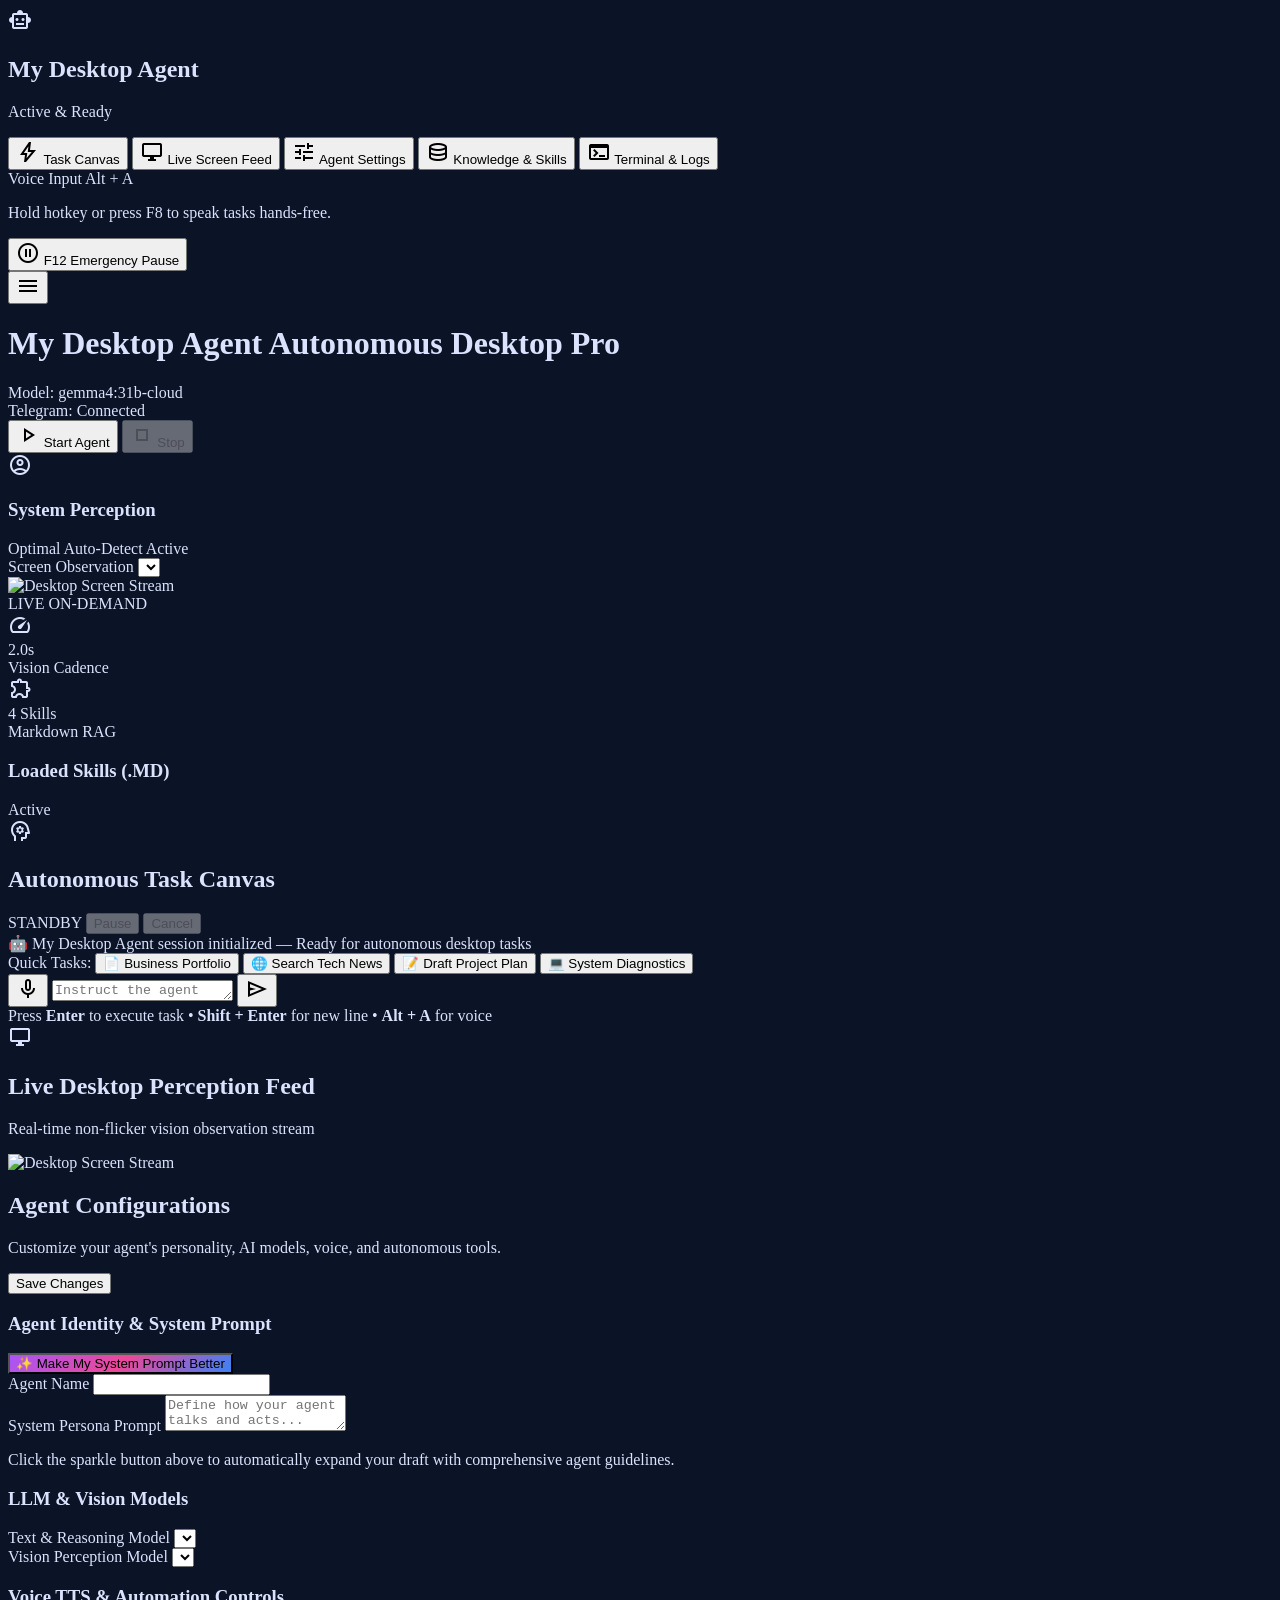
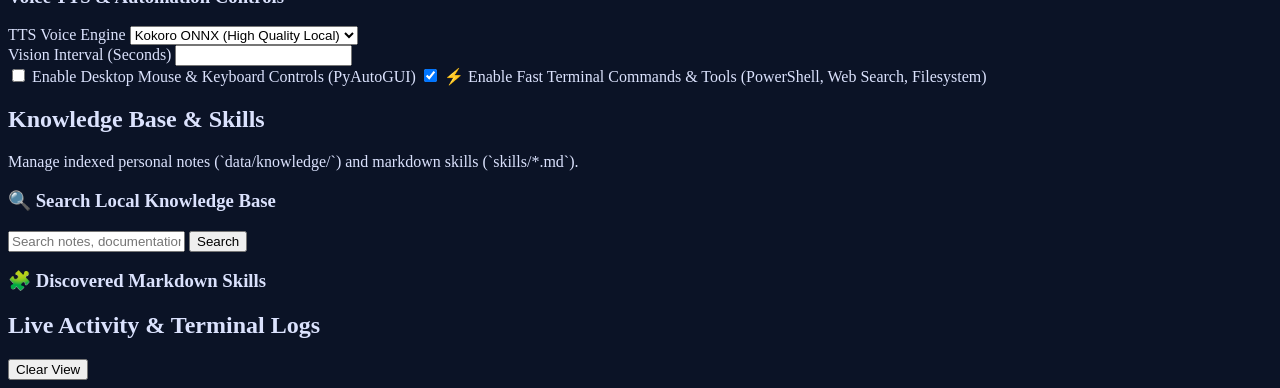
==== web/static/index.html @ 83b50b12 "feat: initial open source release of My Desktop Agent" ====
<!DOCTYPE html>
<html class="dark" lang="en">
<head>
    <meta charset="utf-8"/>
    <meta content="width=device-width, initial-scale=1.0" name="viewport"/>
    <title>My Desktop Agent — Autonomous Assistant</title>
    
    <!-- Tailwind CSS with Forms & Container Queries -->
    <script src="https://cdn.tailwindcss.com?plugins=forms,container-queries"></script>
    <link href="https://fonts.googleapis.com" rel="preconnect"/>
    <link crossorigin="" href="https://fonts.gstatic.com" rel="preconnect"/>
    <link href="https://fonts.googleapis.com/css2?family=Material+Symbols+Outlined:wght,FILL@100..700,0..1&display=swap" rel="stylesheet"/>
    
    <script id="tailwind-config">
    tailwind.config = {
        darkMode: "class",
        theme: {
            extend: {
                colors: {
                    "on-primary": "#1d2d5f",
                    "on-surface-variant": "#c6c6d0",
                    "error-container": "#93000a",
                    "surface-container-high": "#222a3e",
                    "inverse-primary": "#4d5c90",
                    "tertiary": "#ffdbd0",
                    "primary-fixed": "#dce1ff",
                    "on-primary-fixed": "#041749",
                    "on-secondary-container": "#a6b6cf",
                    "on-primary-fixed-variant": "#354477",
                    "surface-dim": "#0b1326",
                    "secondary-fixed-dim": "#b7c8e1",
                    "on-background": "#dbe2fd",
                    "surface-bright": "#31394e",
                    "inverse-surface": "#dbe2fd",
                    "background": "#0b1326",
                    "error": "#ffb4ab",
                    "surface-container-low": "#131b2e",
                    "primary": "#dbe1ff",
                    "tertiary-fixed-dim": "#ffb59f",
                    "on-tertiary-container": "#7a4433",
                    "outline-variant": "#45464f",
                    "tertiary-container": "#ffb59f",
                    "on-tertiary": "#512315",
                    "surface-variant": "#2d3449",
                    "on-error-container": "#ffdad6",
                    "surface-container": "#171f33",
                    "surface": "#0b1326",
                    "outline": "#8d90a2",
                    "on-secondary-fixed-variant": "#38485d",
                    "on-surface": "#dae2fd",
                    "on-secondary": "#213145",
                    "surface-tint": "#b5c4ff",
                    "surface-container-highest": "#2d3449",
                    "on-secondary-fixed": "#0b1c2f",
                    "on-error": "#690005",
                    "on-tertiary-fixed-variant": "#6c3929",
                    "tertiary-fixed": "#ffdbd0",
                    "primary-fixed-dim": "#b5c4ff",
                    "secondary": "#b7c8e1",
                    "inverse-on-surface": "#283044",
                    "secondary-fixed": "#d3e4fe",
                    "on-tertiary-fixed": "#360f04",
                    "secondary-container": "#38485d",
                    "surface-container-lowest": "#060d20",
                    "primary-container": "#b5c4ff",
                    "on-primary-container": "#415083"
                },
                borderRadius: {
                    "DEFAULT": "0.25rem",
                    "lg": "0.5rem",
                    "xl": "0.75rem",
                    "2xl": "1rem",
                    "full": "9999px"
                },
                fontFamily: {
                    "serif": ["Times New Roman", "Cambria", "serif"],
                    "mono": ["JetBrains Mono", "Consolas", "monospace"]
                }
            }
        }
    };
    </script>
    
    <style>
        body {
            background-color: #0b1326;
            color: #dbe2fd;
            font-family: 'Times New Roman', Times, serif;
            -webkit-font-smoothing: antialiased;
        }
        
        ::-webkit-scrollbar {
            width: 6px;
            height: 6px;
        }
        ::-webkit-scrollbar-track {
            background: transparent;
        }
        ::-webkit-scrollbar-thumb {
            background: #2d3449;
            border-radius: 4px;
        }
        ::-webkit-scrollbar-thumb:hover {
            background: #45464f;
        }

        @keyframes agent-pulse {
            0% { box-shadow: 0 0 0 0 rgba(77, 92, 144, 0.4); }
            70% { box-shadow: 0 0 0 8px rgba(77, 92, 144, 0); }
            100% { box-shadow: 0 0 0 0 rgba(77, 92, 144, 0); }
        }
        .agent-active-glow {
            animation: agent-pulse 2s infinite;
        }

        .gradient-sparkle {
            background: linear-gradient(135deg, #a855f7 0%, #ec4899 50%, #3b82f6 100%);
        }
    </style>
</head>
<body class="flex h-screen overflow-hidden antialiased selection:bg-primary selection:text-on-primary group">

    <!-- SideNavBar -->
    <nav class="bg-surface-container w-64 group-[.sidebar-collapsed]:w-16 h-full border-r border-outline-variant flex flex-col fixed left-0 top-0 z-40 transition-all duration-300 md:translate-x-0 -translate-x-full overflow-hidden" id="sidebar">
        <!-- Brand Header -->
        <div class="p-4 border-b border-outline-variant flex items-center gap-3 transition-all h-20">
            <div class="w-10 h-10 rounded-full bg-primary-container flex items-center justify-center shrink-0 mx-auto transition-all shadow-md">
                <span class="material-symbols-outlined text-on-primary-container text-2xl" data-icon="smart_toy">smart_toy</span>
            </div>
            <div class="group-[.sidebar-collapsed]:opacity-0 group-[.sidebar-collapsed]:w-0 whitespace-nowrap overflow-hidden transition-all duration-300">
                <h2 class="text-lg font-bold text-primary" id="sidebarAgentName">My Desktop Agent</h2>
                <div class="flex items-center gap-2">
                    <span class="w-2 h-2 rounded-full bg-emerald-400 agent-active-glow" id="statusDot"></span>
                    <p class="text-xs text-on-surface-variant" id="statusText">Active & Ready</p>
                </div>
            </div>
        </div>

        <!-- Main Navigation Links -->
        <div class="flex-1 overflow-y-auto p-3 space-y-2 mt-2">
            <button class="nav-tab-btn flex items-center gap-3 p-3 w-full text-left bg-secondary-container text-on-secondary-container font-bold rounded-lg transition-all group/link active" data-tab="taskTab">
                <span class="material-symbols-outlined text-xl group-hover/link:scale-110 transition-transform shrink-0">bolt</span>
                <span class="text-sm tracking-wide group-[.sidebar-collapsed]:hidden">Task Canvas</span>
            </button>
            <button class="nav-tab-btn flex items-center gap-3 p-3 w-full text-left text-on-surface-variant hover:bg-surface-container-high hover:text-primary transition-all rounded-lg group/link" data-tab="streamTab">
                <span class="material-symbols-outlined text-xl group-hover/link:scale-110 transition-transform shrink-0">desktop_windows</span>
                <span class="text-sm tracking-wide group-[.sidebar-collapsed]:hidden">Live Screen Feed</span>
            </button>
            <button class="nav-tab-btn flex items-center gap-3 p-3 w-full text-left text-on-surface-variant hover:bg-surface-container-high hover:text-primary transition-all rounded-lg group/link" data-tab="configTab">
                <span class="material-symbols-outlined text-xl group-hover/link:scale-110 transition-transform shrink-0">tune</span>
                <span class="text-sm tracking-wide group-[.sidebar-collapsed]:hidden">Agent Settings</span>
            </button>
            <button class="nav-tab-btn flex items-center gap-3 p-3 w-full text-left text-on-surface-variant hover:bg-surface-container-high hover:text-primary transition-all rounded-lg group/link" data-tab="knowledgeTab">
                <span class="material-symbols-outlined text-xl group-hover/link:scale-110 transition-transform shrink-0">database</span>
                <span class="text-sm tracking-wide group-[.sidebar-collapsed]:hidden">Knowledge & Skills</span>
            </button>
            <button class="nav-tab-btn flex items-center gap-3 p-3 w-full text-left text-on-surface-variant hover:bg-surface-container-high hover:text-primary transition-all rounded-lg group/link" data-tab="logsTab">
                <span class="material-symbols-outlined text-xl group-hover/link:scale-110 transition-transform shrink-0">terminal</span>
                <span class="text-sm tracking-wide group-[.sidebar-collapsed]:hidden">Terminal & Logs</span>
            </button>
        </div>

        <!-- Footer Navigation -->
        <div class="p-3 border-t border-outline-variant space-y-2">
            <div class="p-2 rounded-lg bg-surface-container-low border border-outline-variant/60 text-xs text-on-surface-variant group-[.sidebar-collapsed]:hidden">
                <div class="flex justify-between items-center mb-1 font-bold text-primary">
                    <span>Voice Input</span>
                    <span class="px-1.5 py-0.5 rounded bg-surface text-[10px] border border-outline-variant">Alt + A</span>
                </div>
                <p class="text-[11px] leading-tight">Hold hotkey or press F8 to speak tasks hands-free.</p>
            </div>
            <button class="flex items-center gap-3 p-2 w-full text-left text-on-surface-variant hover:bg-surface-container-high hover:text-primary transition-all rounded-lg" id="btnEmergencyHotkey">
                <span class="material-symbols-outlined text-xl">pause_circle</span>
                <span class="text-sm group-[.sidebar-collapsed]:hidden">F12 Emergency Pause</span>
            </button>
        </div>
    </nav>

    <!-- Main Content Wrapper -->
    <div class="flex-1 flex flex-col md:ml-64 group-[.sidebar-collapsed]:md:ml-16 w-full h-full relative transition-all duration-300">
        
        <!-- Top Navigation Bar -->
        <header class="bg-surface w-full h-16 border-b border-outline-variant flex justify-between items-center px-6 max-w-full shrink-0 z-30">
            <!-- Mobile Menu & Brand -->
            <div class="flex items-center gap-3">
                <button class="text-on-surface-variant hover:text-primary transition-colors p-2 rounded-lg hover:bg-surface-container-high flex items-center justify-center md:hidden" id="btnToggleSidebar">
                    <span class="material-symbols-outlined">menu</span>
                </button>
                <h1 class="text-xl font-bold text-primary hidden sm:block">My Desktop Agent <span class="text-xs font-normal text-on-surface-variant ml-2 px-2 py-0.5 rounded-full bg-surface-container border border-outline-variant">Autonomous Desktop Pro</span></h1>
            </div>

            <!-- Model Badge & Quick Status -->
            <div class="hidden md:flex items-center gap-4">
                <div class="flex items-center gap-2 px-3 py-1 rounded-full bg-surface-container border border-outline-variant text-xs text-on-surface">
                    <span class="text-primary font-bold">Model:</span>
                    <span id="topBarModelName">gemma4:31b-cloud</span>
                </div>
                <div class="flex items-center gap-2 px-3 py-1 rounded-full bg-surface-container border border-outline-variant text-xs text-on-surface">
                    <span class="text-primary font-bold">Telegram:</span>
                    <span class="text-emerald-400 font-semibold" id="topBarTelegramStatus">Connected</span>
                </div>
            </div>

            <!-- Trailing Actions -->
            <div class="flex items-center gap-3">
                <button class="px-3 py-1.5 rounded-lg bg-primary text-on-primary font-bold text-xs flex items-center gap-1 hover:opacity-90 transition-all shadow-sm" id="btnQuickStart">
                    <span class="material-symbols-outlined text-sm">play_arrow</span>
                    <span>Start Agent</span>
                </button>
                <button class="px-3 py-1.5 rounded-lg bg-error-container text-on-error-container font-bold text-xs flex items-center gap-1 hover:opacity-90 transition-all disabled:opacity-40" id="btnQuickStop" disabled>
                    <span class="material-symbols-outlined text-sm">stop</span>
                    <span>Stop</span>
                </button>
                <div class="w-8 h-8 rounded-full bg-surface-variant overflow-hidden border border-outline-variant cursor-pointer hover:border-primary transition-colors flex items-center justify-center">
                    <span class="material-symbols-outlined text-primary text-lg">account_circle</span>
                </div>
            </div>
        </header>

        <!-- Main Canvas (Workspace) -->
        <main class="flex-1 overflow-hidden flex flex-col bg-background relative">
            <!-- Subtle Grid Background -->
            <div class="absolute inset-0 pointer-events-none opacity-[0.03]" style="background-image: radial-gradient(circle at 2px 2px, #dbe1ff 1px, transparent 0); background-size: 24px 24px;"></div>

            <!-- TAB 1: Task Canvas (Default view matching Stitch UI) -->
            <div class="tab-pane active flex-1 w-full max-w-[1400px] mx-auto p-4 md:p-6 flex flex-col md:flex-row gap-6 relative z-10 overflow-hidden" id="taskTab">
                
                <!-- Left Column: Context & Bento Grid -->
                <div class="hidden lg:flex flex-col w-[340px] gap-4 overflow-y-auto shrink-0 pb-16">
                    
                    <!-- System Status Card -->
                    <div class="bg-surface-container-low border border-outline-variant rounded-xl p-4 flex flex-col gap-2 relative overflow-hidden group hover:border-outline transition-colors shadow-sm">
                        <div class="flex justify-between items-start">
                            <h3 class="text-xs font-bold text-on-surface-variant uppercase tracking-wider">System Perception</h3>
                            <span class="w-2.5 h-2.5 rounded-full bg-primary agent-active-glow" id="perceptionGlow"></span>
                        </div>
                        <div class="flex items-baseline gap-2">
                            <span class="text-2xl font-bold text-on-surface" id="agentStateLabel">Optimal</span>
                            <span class="text-xs text-on-surface-variant" id="agentStateSub">Auto-Detect Active</span>
                        </div>
                        <div class="w-full h-1.5 bg-surface-variant rounded-full mt-1 overflow-hidden">
                            <div class="h-full bg-primary rounded-full transition-all duration-500" id="systemStatusBar" style="width: 100%;"></div>
                        </div>
                    </div>

                    <!-- Live Screen Viewport Thumbnail Card -->
                    <div class="bg-surface-container-low border border-outline-variant rounded-xl p-3 flex flex-col gap-2 hover:border-outline transition-colors shadow-sm">
                        <div class="flex justify-between items-center">
                            <span class="text-xs font-bold text-on-surface-variant uppercase tracking-wider">Screen Observation</span>
                            <select id="selectMonitor" class="bg-surface-container text-xs text-primary border border-outline-variant rounded px-2 py-0.5 focus:ring-0 focus:outline-none" title="Select Display Monitor"></select>
                        </div>
                        <div class="aspect-video bg-black rounded-lg overflow-hidden relative border border-outline-variant/60 group">
                            <img id="visionFeedImg" src="/api/live_feed" alt="Desktop Screen Stream" class="w-full h-full object-cover">
                            <div class="absolute bottom-1 right-1 px-1.5 py-0.5 bg-black/70 rounded text-[10px] text-emerald-400 font-mono">LIVE ON-DEMAND</div>
                        </div>
                    </div>

                    <!-- Metrics Bento Grid -->
                    <div class="grid grid-cols-2 gap-3">
                        <div class="bg-surface-container-low border border-outline-variant rounded-xl p-3 flex flex-col gap-1 hover:border-outline transition-colors">
                            <span class="material-symbols-outlined text-primary text-lg">speed</span>
                            <div>
                                <div class="text-lg font-bold text-on-surface" id="visionIntervalDisplay">2.0s</div>
                                <div class="text-[11px] text-on-surface-variant">Vision Cadence</div>
                            </div>
                        </div>
                        <div class="bg-surface-container-low border border-outline-variant rounded-xl p-3 flex flex-col gap-1 hover:border-outline transition-colors">
                            <span class="material-symbols-outlined text-primary text-lg">extension</span>
                            <div>
                                <div class="text-lg font-bold text-on-surface" id="activeSkillsCount">4 Skills</div>
                                <div class="text-[11px] text-on-surface-variant">Markdown RAG</div>
                            </div>
                        </div>
                    </div>

                    <!-- Active Skills & Quick Tools Card -->
                    <div class="bg-surface-container-low border border-outline-variant rounded-xl flex flex-col hover:border-outline transition-colors overflow-hidden shadow-sm flex-1 min-h-[180px]">
                        <div class="p-3 border-b border-outline-variant bg-surface-container/50 flex justify-between items-center">
                            <h3 class="text-xs font-bold text-on-surface-variant uppercase tracking-wider">Loaded Skills (.MD)</h3>
                            <span class="text-[10px] px-1.5 py-0.5 rounded bg-primary/10 text-primary border border-primary/20">Active</span>
                        </div>
                        <div class="p-2 flex flex-col gap-1 overflow-y-auto" id="skillsMiniList">
                            <!-- Populated dynamically via app.js -->
                        </div>
                    </div>
                </div>

                <!-- Right Column: Agent Chat & Task Execution Canvas -->
                <div class="flex-1 flex flex-col bg-surface-container-lowest border border-outline-variant rounded-xl overflow-hidden relative shadow-md">
                    
                    <!-- Task Header -->
                    <div class="h-14 border-b border-outline-variant bg-surface/90 backdrop-blur-md flex items-center px-6 justify-between shrink-0 absolute top-0 w-full z-20">
                        <div class="flex items-center gap-3">
                            <span class="material-symbols-outlined text-primary text-xl">psychology</span>
                            <h2 class="text-base font-bold text-on-surface truncate max-w-[450px]" id="taskHeaderTitle">Autonomous Task Canvas</h2>
                        </div>
                        <div class="flex items-center gap-2">
                            <span class="px-2.5 py-0.5 rounded-full bg-primary-container/20 border border-primary-container/30 text-primary text-xs font-bold uppercase tracking-wider" id="taskStatusBadge">STANDBY</span>
                            <button id="btnPauseTask" class="px-2.5 py-1 rounded bg-surface-container border border-outline-variant text-xs text-on-surface hover:text-primary transition-colors disabled:opacity-40" disabled>Pause</button>
                            <button id="btnStopTask" class="px-2.5 py-1 rounded bg-error-container text-on-error-container text-xs font-bold hover:opacity-90 transition-opacity disabled:opacity-40" disabled>Cancel</button>
                        </div>
                    </div>

                    <!-- Chat & Activity Timeline (Scrollable) -->
                    <div class="flex-1 overflow-y-auto p-6 pt-20 pb-36 flex flex-col gap-4" id="taskChatFeed">
                        
                        <!-- Welcome / Session Init Card -->
                        <div class="flex justify-center my-2">
                            <span class="text-xs text-on-surface-variant bg-surface-container px-4 py-1 rounded-full border border-outline-variant">
                                🤖 My Desktop Agent session initialized — Ready for autonomous desktop tasks
                            </span>
                        </div>

                        <!-- Dynamic Task Plan Checklist Card (Hidden when no task active) -->
                        <div class="bg-surface-container-low border border-outline-variant rounded-xl p-4 shadow-sm" id="planChecklistContainer" style="display: none;">
                            <div class="flex justify-between items-center mb-3 border-b border-outline-variant/60 pb-2">
                                <div class="flex items-center gap-2">
                                    <span class="material-symbols-outlined text-primary text-sm">checklist</span>
                                    <h3 class="text-xs font-bold text-primary uppercase tracking-wider">Dynamic Plan Checklist</h3>
                                </div>
                                <span class="text-xs font-bold text-on-surface-variant" id="stepCounter">Step 0 / 0</span>
                            </div>
                            <div class="space-y-2" id="planStepsList"></div>
                        </div>

                        <!-- Live Action & Narration Messages appear here dynamically -->
                        <div id="dynamicChatMessages" class="flex flex-col gap-4"></div>
                    </div>

                    <!-- Floating Bottom Input Area -->
                    <div class="absolute bottom-0 left-0 w-full p-4 bg-gradient-to-t from-surface-container-lowest via-surface-container-lowest to-transparent pt-8 z-30">
                        <div class="max-w-[850px] mx-auto flex flex-col gap-2">
                            
                            <!-- Quick Task Suggestions Chips -->
                            <div class="flex items-center gap-2 overflow-x-auto pb-1 no-scrollbar text-xs">
                                <span class="text-[11px] text-on-surface-variant uppercase font-bold shrink-0">Quick Tasks:</span>
                                <button class="task-chip px-3 py-1 rounded-full border border-outline-variant hover:border-primary hover:text-primary transition-all bg-surface-container text-on-surface shrink-0" data-goal="Open Google Docs and write a complete professional Business Portfolio">📄 Business Portfolio</button>
                                <button class="task-chip px-3 py-1 rounded-full border border-outline-variant hover:border-primary hover:text-primary transition-all bg-surface-container text-on-surface shrink-0" data-goal="Search for latest tech and AI news today and summarize the top findings">🌐 Search Tech News</button>
                                <button class="task-chip px-3 py-1 rounded-full border border-outline-variant hover:border-primary hover:text-primary transition-all bg-surface-container text-on-surface shrink-0" data-goal="Open Notepad and draft a weekly project and marketing roadmap">📝 Draft Project Plan</button>
                                <button class="task-chip px-3 py-1 rounded-full border border-outline-variant hover:border-primary hover:text-primary transition-all bg-surface-container text-on-surface shrink-0" data-goal="Check network connection, IP status, and disk space diagnostics">💻 System Diagnostics</button>
                            </div>

                            <!-- Input Box -->
                            <div class="bg-surface-container border border-outline-variant rounded-xl focus-within:border-primary focus-within:ring-1 focus-within:ring-primary transition-all shadow-lg flex items-end p-1.5">
                                <button class="w-10 h-10 mb-1 ml-1 shrink-0 rounded-lg flex items-center justify-center text-on-surface-variant hover:bg-surface-container-high hover:text-primary transition-colors" title="Hold Alt+A or click for Voice Input" id="btnVoiceInput">
                                    <span class="material-symbols-outlined text-xl">mic</span>
                                </button>
                                <textarea id="taskGoalInput" class="flex-1 bg-transparent border-none focus:ring-0 text-on-surface text-sm resize-none py-3 px-3 min-h-[48px] max-h-[140px] overflow-y-auto placeholder:text-on-surface-variant/50" placeholder="Instruct the agent (e.g. 'Open GitHub and check my commits', 'Draft a report in Google Docs')..." rows="1"></textarea>
                                <button id="btnExecuteTask" class="w-10 h-10 mb-1 mr-1 shrink-0 rounded-lg bg-primary text-on-primary flex items-center justify-center hover:opacity-90 transition-all shadow-sm" title="Execute Task">
                                    <span class="material-symbols-outlined text-xl">send</span>
                                </button>
                            </div>
                            <div class="text-center text-[11px] text-on-surface-variant/70">
                                Press <strong>Enter</strong> to execute task • <strong>Shift + Enter</strong> for new line • <strong>Alt + A</strong> for voice
                            </div>
                        </div>
                    </div>
                </div>
            </div>

            <!-- TAB 2: Live Screen Stream Full View -->
            <div class="tab-pane hidden flex-1 p-6 flex flex-col gap-4 overflow-hidden" id="streamTab">
                <div class="flex justify-between items-center bg-surface-container p-4 rounded-xl border border-outline-variant">
                    <div class="flex items-center gap-3">
                        <span class="material-symbols-outlined text-primary text-2xl">desktop_windows</span>
                        <div>
                            <h2 class="text-lg font-bold text-on-surface">Live Desktop Perception Feed</h2>
                            <p class="text-xs text-on-surface-variant">Real-time non-flicker vision observation stream</p>
                        </div>
                    </div>
                </div>
                <div class="flex-1 bg-black rounded-xl overflow-hidden border border-outline-variant flex items-center justify-center relative">
                    <img id="streamFullImg" src="/api/live_feed" alt="Desktop Screen Stream" class="max-w-full max-h-full object-contain">
                </div>
            </div>

            <!-- TAB 3: Agent Settings & Persona Configurations -->
            <div class="tab-pane hidden flex-1 p-6 overflow-y-auto" id="configTab">
                <div class="max-w-4xl mx-auto space-y-6">
                    <div class="flex justify-between items-center border-b border-outline-variant pb-4">
                        <div>
                            <h2 class="text-2xl font-bold text-primary">Agent Configurations</h2>
                            <p class="text-sm text-on-surface-variant">Customize your agent's personality, AI models, voice, and autonomous tools.</p>
                        </div>
                        <button id="btnSaveConfig" class="px-5 py-2.5 rounded-lg bg-primary text-on-primary font-bold text-sm hover:opacity-90 shadow-md transition-all">Save Changes</button>
                    </div>

                    <!-- Persona Section -->
                    <div class="bg-surface-container-low border border-outline-variant rounded-xl p-6 space-y-4">
                        <div class="flex justify-between items-center">
                            <h3 class="text-base font-bold text-on-surface">Agent Identity & System Prompt</h3>
                            <button id="btnEnhancePrompt" class="px-3.5 py-1.5 rounded-lg gradient-sparkle text-white text-xs font-bold hover:opacity-90 transition-all flex items-center gap-1.5 shadow-sm">
                                <span>✨ Make My System Prompt Better</span>
                            </button>
                        </div>
                        <div class="grid grid-cols-1 md:grid-cols-2 gap-4">
                            <div>
                                <label class="block text-xs font-bold text-on-surface-variant uppercase mb-1">Agent Name</label>
                                <input type="text" id="cfgStreamerName" class="w-full bg-surface-container border border-outline-variant rounded-lg p-2.5 text-sm text-on-surface">
                            </div>
                        </div>
                        <div>
                            <label class="block text-xs font-bold text-on-surface-variant uppercase mb-1">System Persona Prompt</label>
                            <textarea id="cfgPersonaPrompt" class="w-full bg-surface-container border border-outline-variant rounded-lg p-3 text-sm text-on-surface h-32" placeholder="Define how your agent talks and acts..."></textarea>
                            <p class="text-xs text-on-surface-variant mt-1" id="enhanceStatusHint">Click the sparkle button above to automatically expand your draft with comprehensive agent guidelines.</p>
                        </div>
                    </div>

                    <!-- Models & Provider -->
                    <div class="bg-surface-container-low border border-outline-variant rounded-xl p-6 space-y-4">
                        <h3 class="text-base font-bold text-on-surface">LLM & Vision Models</h3>
                        <div class="grid grid-cols-1 md:grid-cols-2 gap-4">
                            <div>
                                <label class="block text-xs font-bold text-on-surface-variant uppercase mb-1">Text & Reasoning Model</label>
                                <select id="cfgTextModel" class="w-full bg-surface-container border border-outline-variant rounded-lg p-2.5 text-sm text-on-surface"></select>
                            </div>
                            <div>
                                <label class="block text-xs font-bold text-on-surface-variant uppercase mb-1">Vision Perception Model</label>
                                <select id="cfgVisionModel" class="w-full bg-surface-container border border-outline-variant rounded-lg p-2.5 text-sm text-on-surface"></select>
                            </div>
                        </div>
                    </div>

                    <!-- Voice & Execution Controls -->
                    <div class="bg-surface-container-low border border-outline-variant rounded-xl p-6 space-y-4">
                        <h3 class="text-base font-bold text-on-surface">Voice TTS & Automation Controls</h3>
                        <div class="grid grid-cols-1 md:grid-cols-2 gap-4">
                            <div>
                                <label class="block text-xs font-bold text-on-surface-variant uppercase mb-1">TTS Voice Engine</label>
                                <select id="cfgTTSEngine" class="w-full bg-surface-container border border-outline-variant rounded-lg p-2.5 text-sm text-on-surface">
                                    <option value="kokoro-onnx">Kokoro ONNX (High Quality Local)</option>
                                    <option value="elevenlabs">ElevenLabs Cloud</option>
                                    <option value="none">Mute / None</option>
                                </select>
                            </div>
                            <div>
                                <label class="block text-xs font-bold text-on-surface-variant uppercase mb-1">Vision Interval (Seconds)</label>
                                <input type="number" id="cfgVisionInterval" class="w-full bg-surface-container border border-outline-variant rounded-lg p-2.5 text-sm text-on-surface" step="0.5" min="1.0">
                            </div>
                        </div>
                        <div class="pt-2 space-y-2">
                            <label class="flex items-center gap-2 cursor-pointer">
                                <input type="checkbox" id="cfgEnableInputs" class="rounded bg-surface-container border-outline-variant text-primary focus:ring-0">
                                <span class="text-sm text-on-surface">Enable Desktop Mouse & Keyboard Controls (PyAutoGUI)</span>
                            </label>
                            <label class="flex items-center gap-2 cursor-pointer">
                                <input type="checkbox" id="cfgEnableTools" class="rounded bg-surface-container border-outline-variant text-primary focus:ring-0" checked>
                                <span class="text-sm text-on-surface">⚡ Enable Fast Terminal Commands & Tools (PowerShell, Web Search, Filesystem)</span>
                            </label>
                        </div>
                    </div>
                </div>
            </div>

            <!-- TAB 4: Knowledge Base & Markdown Skills -->
            <div class="tab-pane hidden flex-1 p-6 overflow-y-auto" id="knowledgeTab">
                <div class="max-w-4xl mx-auto space-y-6">
                    <div class="flex justify-between items-center border-b border-outline-variant pb-4">
                        <div>
                            <h2 class="text-2xl font-bold text-primary">Knowledge Base & Skills</h2>
                            <p class="text-sm text-on-surface-variant">Manage indexed personal notes (`data/knowledge/`) and markdown skills (`skills/*.md`).</p>
                        </div>
                    </div>
                    
                    <!-- Search Knowledge -->
                    <div class="bg-surface-container-low border border-outline-variant rounded-xl p-6 space-y-4">
                        <h3 class="text-base font-bold text-on-surface">🔍 Search Local Knowledge Base</h3>
                        <div class="flex gap-2">
                            <input type="text" id="knowledgeSearchInput" class="flex-1 bg-surface-container border border-outline-variant rounded-lg p-2.5 text-sm text-on-surface" placeholder="Search notes, documentation, guides...">
                            <button id="btnSearchKnowledge" class="px-4 py-2 bg-primary text-on-primary font-bold text-sm rounded-lg hover:opacity-90">Search</button>
                        </div>
                        <div id="knowledgeSearchResults" class="space-y-2"></div>
                    </div>

                    <!-- Skills List -->
                    <div class="bg-surface-container-low border border-outline-variant rounded-xl p-6 space-y-4">
                        <h3 class="text-base font-bold text-on-surface">🧩 Discovered Markdown Skills</h3>
                        <div class="grid grid-cols-1 md:grid-cols-2 gap-3" id="skillsFullList"></div>
                    </div>
                </div>
            </div>

            <!-- TAB 5: Terminal & Logs View -->
            <div class="tab-pane hidden flex-1 p-6 overflow-hidden flex flex-col" id="logsTab">
                <div class="flex justify-between items-center mb-4">
                    <h2 class="text-xl font-bold text-primary">Live Activity & Terminal Logs</h2>
                    <button id="btnClearLogs" class="px-3 py-1 text-xs rounded bg-surface-container border border-outline-variant text-on-surface-variant hover:text-primary">Clear View</button>
                </div>
                <div class="flex-1 bg-surface-container-lowest border border-outline-variant rounded-xl p-4 font-mono text-xs text-on-surface-variant overflow-y-auto space-y-1" id="fullLogViewer"></div>
            </div>

        </main>
    </div>

    <!-- Application JavaScript -->
    <script src="/static/app.js"></script>
</body>
</html>
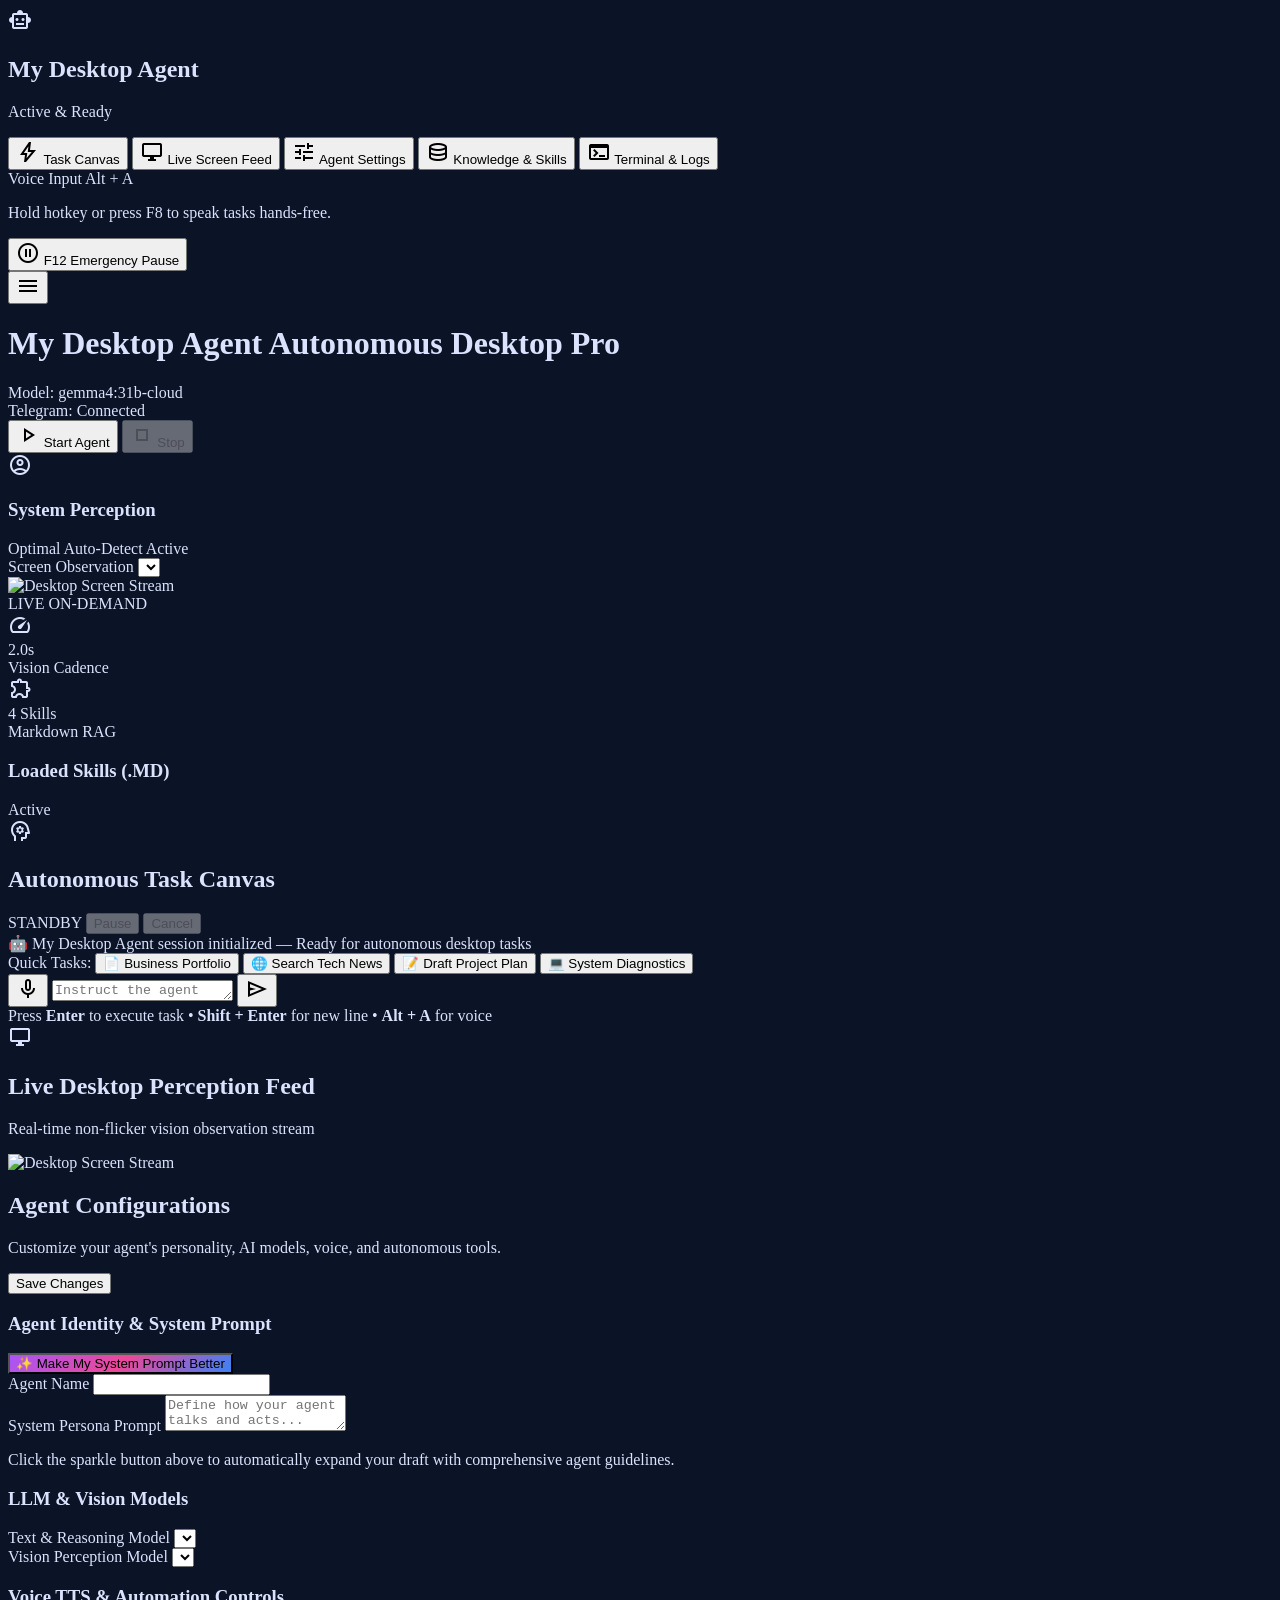
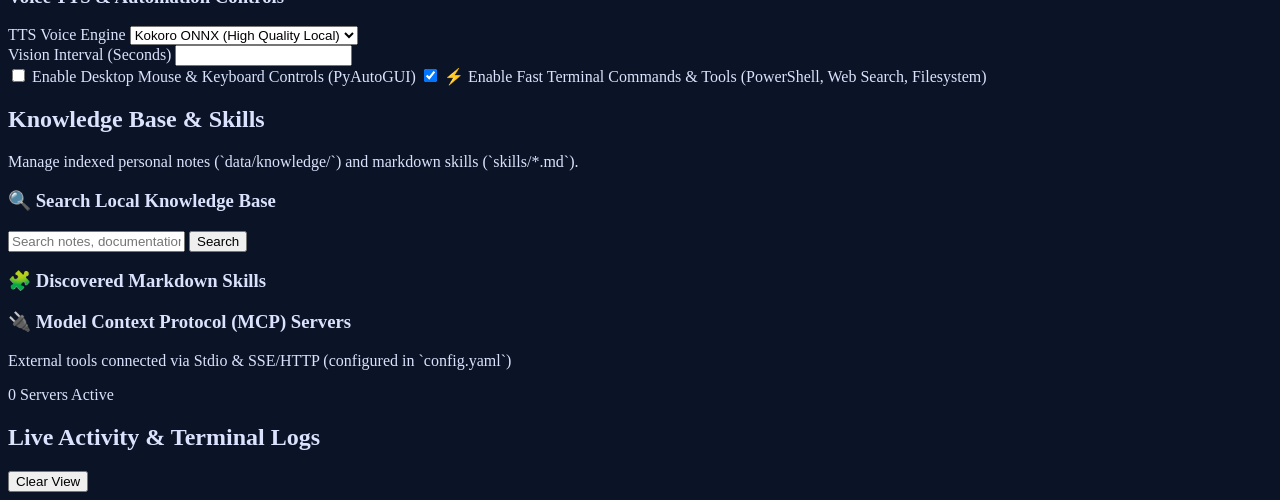
==== commit f26af93b: "feat: add Model Context Protocol (MCP) server support (stdio & sse/http)" ====
--- a/web/static/index.html
+++ b/web/static/index.html
@@ -477,6 +477,18 @@
                         <h3 class="text-base font-bold text-on-surface">🧩 Discovered Markdown Skills</h3>
                         <div class="grid grid-cols-1 md:grid-cols-2 gap-3" id="skillsFullList"></div>
                     </div>
+
+                    <!-- MCP Servers & Tools -->
+                    <div class="bg-surface-container-low border border-outline-variant rounded-xl p-6 space-y-4">
+                        <div class="flex justify-between items-center">
+                            <div>
+                                <h3 class="text-base font-bold text-on-surface">🔌 Model Context Protocol (MCP) Servers</h3>
+                                <p class="text-xs text-on-surface-variant">External tools connected via Stdio & SSE/HTTP (configured in `config.yaml`)</p>
+                            </div>
+                            <span id="mcpServerCountBadge" class="px-2.5 py-0.5 rounded-full bg-primary-container text-on-primary-container text-xs font-bold">0 Servers Active</span>
+                        </div>
+                        <div class="space-y-3" id="mcpServersList"></div>
+                    </div>
                 </div>
             </div>
 
